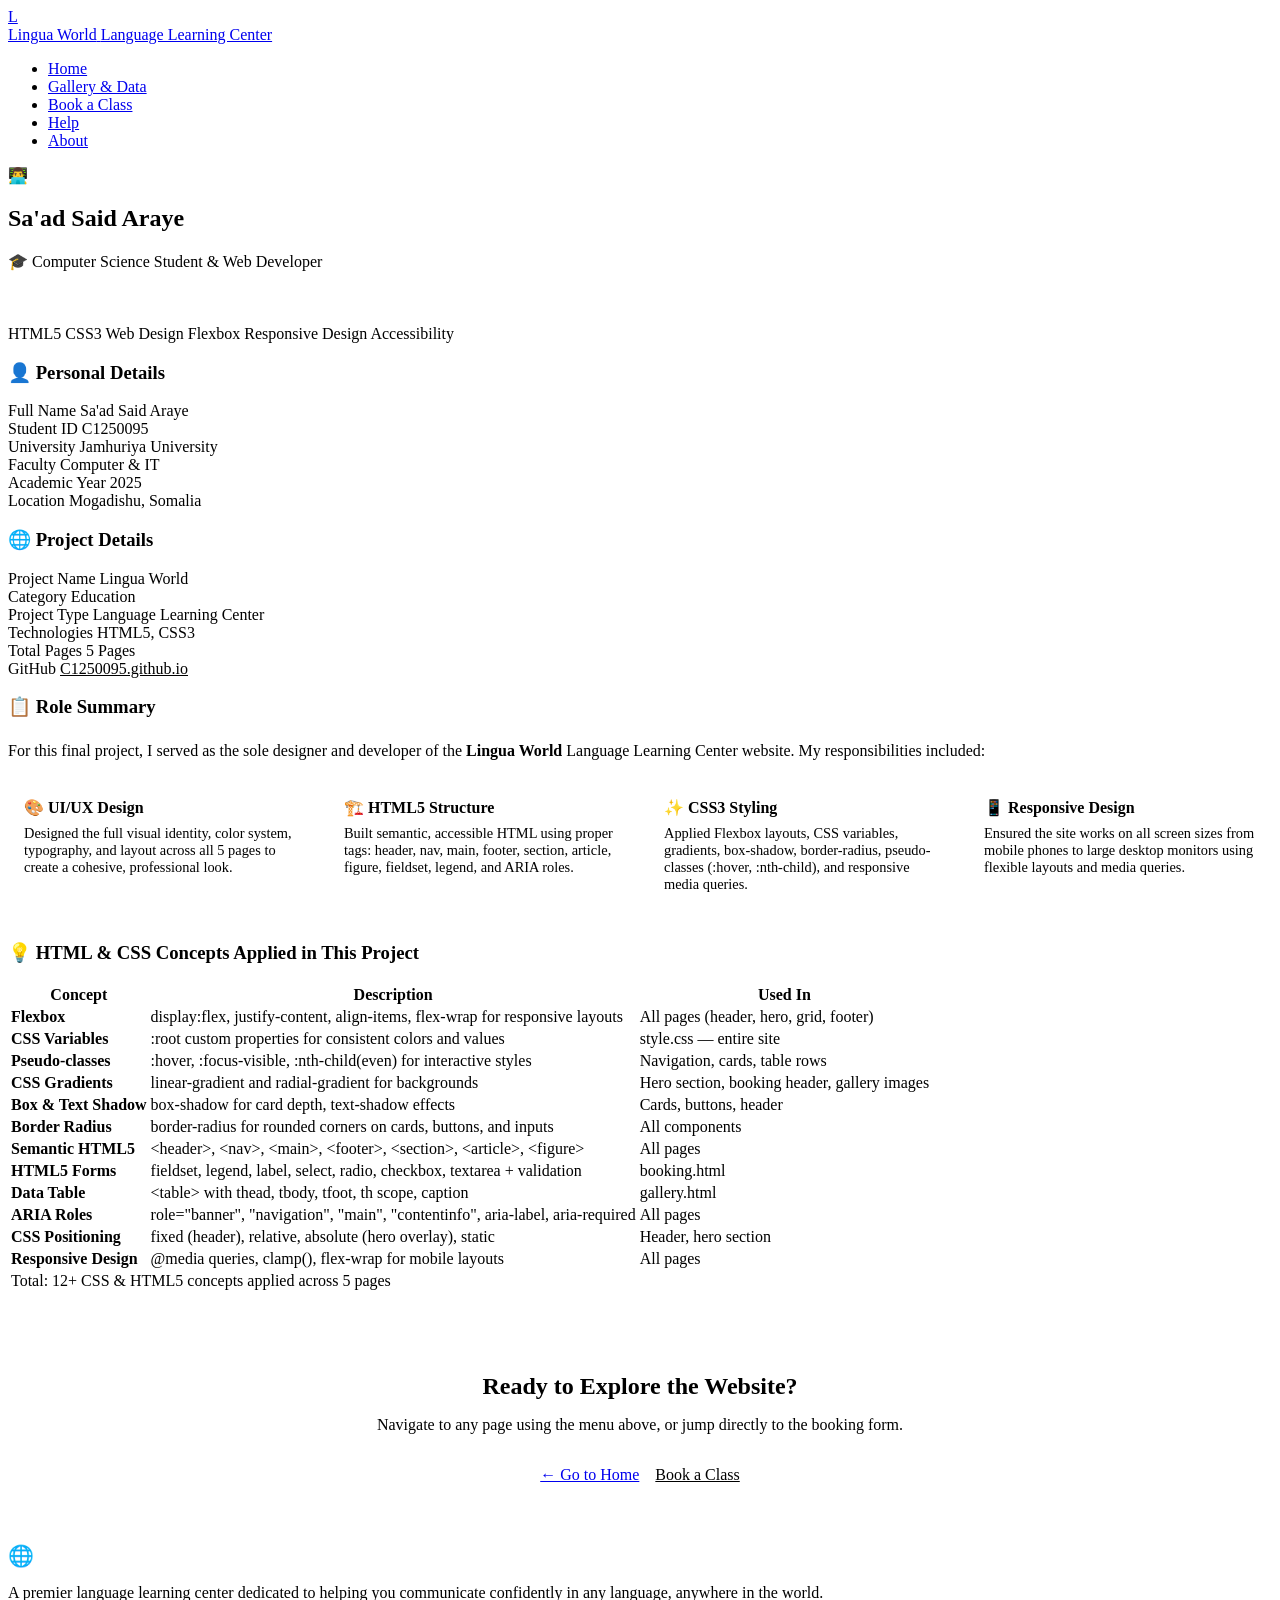
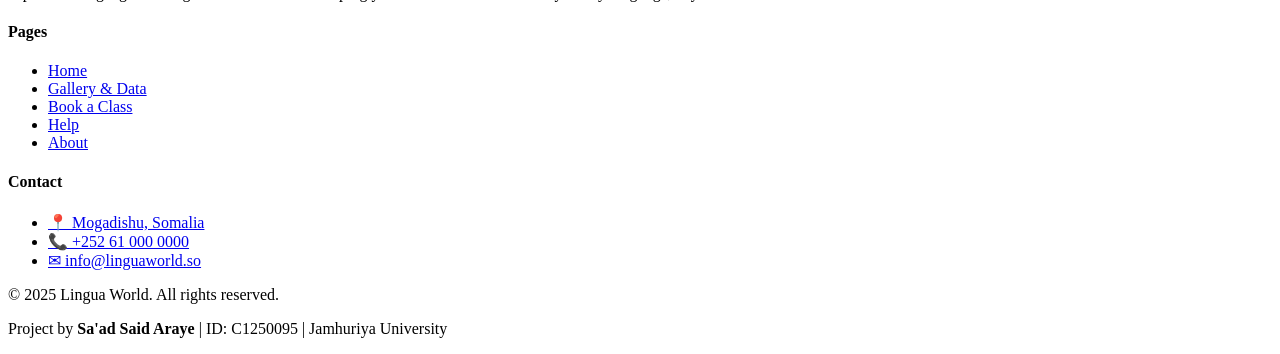
==== about.html @ 91063c8e "Add files via upload" ====
<!DOCTYPE html>
<html lang="en">
<head>
  <!-- =============================================
       LINGUA WORLD - Language Learning Center
       Student: Sa'ad Said Araye | ID: C1250095
       Page: About (about.html)
       ============================================= -->
  <meta charset="UTF-8" />
  <meta name="viewport" content="width=device-width, initial-scale=1.0" />
  <meta name="description" content="About the developer of Lingua World - Sa'ad Said Araye, Computer Science student at Jamhuriya University." />
  <title>About | Lingua World</title>
  <link rel="icon" href="data:image/svg+xml,<svg xmlns='http://www.w3.org/2000/svg' viewBox='0 0 100 100'><text y='.9em' font-size='90'>🌐</text></svg>" />
  <link rel="stylesheet" href="css/style.css" />
</head>
<body>

  <!-- ======= HEADER ======= -->
  <header role="banner">
    <div class="header-inner">
      <a href="index.html" class="logo" aria-label="Lingua World Home">
        <div class="logo-icon">L</div>
        <div class="logo-text">
          <span class="logo-name">Lingua World</span>
          <span class="logo-tagline">Language Learning Center</span>
        </div>
      </a>
      <nav role="navigation" aria-label="Main Navigation">
        <ul>
          <li><a href="index.html">Home</a></li>
          <li><a href="gallery.html">Gallery &amp; Data</a></li>
          <li><a href="booking.html">Book a Class</a></li>
          <li><a href="help.html">Help</a></li>
          <li><a href="about.html" class="active" aria-current="page">About</a></li>
        </ul>
      </nav>
    </div>
  </header>

  <!-- ======= MAIN CONTENT ======= -->
  <main role="main" class="page-wrapper">

    <!-- ABOUT HERO WITH PROFILE -->
    <section class="about-hero-section" aria-label="Student profile">
      <div class="about-profile">

        <!-- Avatar -->
        <div class="profile-avatar" aria-hidden="true">👨‍💻</div>

        <!-- Profile Info -->
        <div class="profile-info">
          <h1>Sa'ad Said Araye</h1>
          <p class="role">🎓 Computer Science Student &amp; Web Developer</p>
          <p style="color:rgba(255,255,255,0.75); margin-bottom:20px; font-size:1rem;">
            A passionate student at Jamhuriya University of Science &amp; Technology,
            Faculty of Computer &amp; IT, dedicated to building clean, accessible, and
            beautifully designed websites.
          </p>
          <div class="profile-tags">
            <span class="tag">HTML5</span>
            <span class="tag">CSS3</span>
            <span class="tag">Web Design</span>
            <span class="tag">Flexbox</span>
            <span class="tag">Responsive Design</span>
            <span class="tag">Accessibility</span>
          </div>
        </div>

      </div>
    </section>

    <!-- ABOUT DETAILS -->
    <div class="about-details">

      <!-- Personal Details Card -->
      <section aria-labelledby="personal-details-heading">
        <div class="about-card">
          <h3 id="personal-details-heading">👤 Personal Details</h3>
          <div class="info-row">
            <span class="info-label">Full Name</span>
            <span class="info-value">Sa'ad Said Araye</span>
          </div>
          <div class="info-row">
            <span class="info-label">Student ID</span>
            <span class="info-value">C1250095</span>
          </div>
          <div class="info-row">
            <span class="info-label">University</span>
            <span class="info-value">Jamhuriya University</span>
          </div>
          <div class="info-row">
            <span class="info-label">Faculty</span>
            <span class="info-value">Computer &amp; IT</span>
          </div>
          <div class="info-row">
            <span class="info-label">Academic Year</span>
            <span class="info-value">2025</span>
          </div>
          <div class="info-row">
            <span class="info-label">Location</span>
            <span class="info-value">Mogadishu, Somalia</span>
          </div>
        </div>
      </section>

      <!-- Project Details Card -->
      <section aria-labelledby="project-details-heading">
        <div class="about-card">
          <h3 id="project-details-heading">🌐 Project Details</h3>
          <div class="info-row">
            <span class="info-label">Project Name</span>
            <span class="info-value">Lingua World</span>
          </div>
          <div class="info-row">
            <span class="info-label">Category</span>
            <span class="info-value">Education</span>
          </div>
          <div class="info-row">
            <span class="info-label">Project Type</span>
            <span class="info-value">Language Learning Center</span>
          </div>
          <div class="info-row">
            <span class="info-label">Technologies</span>
            <span class="info-value">HTML5, CSS3</span>
          </div>
          <div class="info-row">
            <span class="info-label">Total Pages</span>
            <span class="info-value">5 Pages</span>
          </div>
          <div class="info-row">
            <span class="info-label">GitHub</span>
            <span class="info-value">
              <a href="https://C1250095.github.io" target="_blank" rel="noopener noreferrer" style="color:var(--accent2)">
                C1250095.github.io
              </a>
            </span>
          </div>
        </div>
      </section>

      <!-- Role Summary Card -->
      <section aria-labelledby="role-summary-heading" style="flex-basis:100%">
        <div class="about-card">
          <h3 id="role-summary-heading">📋 Role Summary</h3>
          <p style="color:var(--gray); line-height:1.8; margin-bottom:16px;">
            For this final project, I served as the sole designer and developer of the
            <strong>Lingua World</strong> Language Learning Center website. My responsibilities included:
          </p>
          <div style="display:flex; flex-wrap:wrap; gap:16px; margin-top:8px;">
            <div style="flex:1; min-width:220px; background:var(--light); border-radius:var(--radius-sm); padding:16px; border-left:4px solid var(--accent);">
              <strong style="color:var(--primary);">🎨 UI/UX Design</strong>
              <p style="color:var(--gray); font-size:0.9rem; margin-top:8px;">
                Designed the full visual identity, color system, typography, and layout across all 5 pages to create a cohesive, professional look.
              </p>
            </div>
            <div style="flex:1; min-width:220px; background:var(--light); border-radius:var(--radius-sm); padding:16px; border-left:4px solid var(--accent2);">
              <strong style="color:var(--primary);">🏗️ HTML5 Structure</strong>
              <p style="color:var(--gray); font-size:0.9rem; margin-top:8px;">
                Built semantic, accessible HTML using proper tags: header, nav, main, footer, section, article, figure, fieldset, legend, and ARIA roles.
              </p>
            </div>
            <div style="flex:1; min-width:220px; background:var(--light); border-radius:var(--radius-sm); padding:16px; border-left:4px solid var(--success);">
              <strong style="color:var(--primary);">✨ CSS3 Styling</strong>
              <p style="color:var(--gray); font-size:0.9rem; margin-top:8px;">
                Applied Flexbox layouts, CSS variables, gradients, box-shadow, border-radius, pseudo-classes (:hover, :nth-child), and responsive media queries.
              </p>
            </div>
            <div style="flex:1; min-width:220px; background:var(--light); border-radius:var(--radius-sm); padding:16px; border-left:4px solid var(--primary);">
              <strong style="color:var(--primary);">📱 Responsive Design</strong>
              <p style="color:var(--gray); font-size:0.9rem; margin-top:8px;">
                Ensured the site works on all screen sizes from mobile phones to large desktop monitors using flexible layouts and media queries.
              </p>
            </div>
          </div>
        </div>
      </section>

      <!-- Skills Used -->
      <section aria-labelledby="skills-heading" style="flex-basis:100%">
        <div class="about-card">
          <h3 id="skills-heading">💡 HTML &amp; CSS Concepts Applied in This Project</h3>

          <!-- Skills Table -->
          <div class="table-wrap" style="margin-top:16px;">
            <table>
              <thead>
                <tr>
                  <th scope="col">Concept</th>
                  <th scope="col">Description</th>
                  <th scope="col">Used In</th>
                </tr>
              </thead>
              <tbody>
                <tr>
                  <td><strong>Flexbox</strong></td>
                  <td>display:flex, justify-content, align-items, flex-wrap for responsive layouts</td>
                  <td>All pages (header, hero, grid, footer)</td>
                </tr>
                <tr>
                  <td><strong>CSS Variables</strong></td>
                  <td>:root custom properties for consistent colors and values</td>
                  <td>style.css — entire site</td>
                </tr>
                <tr>
                  <td><strong>Pseudo-classes</strong></td>
                  <td>:hover, :focus-visible, :nth-child(even) for interactive styles</td>
                  <td>Navigation, cards, table rows</td>
                </tr>
                <tr>
                  <td><strong>CSS Gradients</strong></td>
                  <td>linear-gradient and radial-gradient for backgrounds</td>
                  <td>Hero section, booking header, gallery images</td>
                </tr>
                <tr>
                  <td><strong>Box &amp; Text Shadow</strong></td>
                  <td>box-shadow for card depth, text-shadow effects</td>
                  <td>Cards, buttons, header</td>
                </tr>
                <tr>
                  <td><strong>Border Radius</strong></td>
                  <td>border-radius for rounded corners on cards, buttons, and inputs</td>
                  <td>All components</td>
                </tr>
                <tr>
                  <td><strong>Semantic HTML5</strong></td>
                  <td>&lt;header&gt;, &lt;nav&gt;, &lt;main&gt;, &lt;footer&gt;, &lt;section&gt;, &lt;article&gt;, &lt;figure&gt;</td>
                  <td>All pages</td>
                </tr>
                <tr>
                  <td><strong>HTML5 Forms</strong></td>
                  <td>fieldset, legend, label, select, radio, checkbox, textarea + validation</td>
                  <td>booking.html</td>
                </tr>
                <tr>
                  <td><strong>Data Table</strong></td>
                  <td>&lt;table&gt; with thead, tbody, tfoot, th scope, caption</td>
                  <td>gallery.html</td>
                </tr>
                <tr>
                  <td><strong>ARIA Roles</strong></td>
                  <td>role="banner", "navigation", "main", "contentinfo", aria-label, aria-required</td>
                  <td>All pages</td>
                </tr>
                <tr>
                  <td><strong>CSS Positioning</strong></td>
                  <td>fixed (header), relative, absolute (hero overlay), static</td>
                  <td>Header, hero section</td>
                </tr>
                <tr>
                  <td><strong>Responsive Design</strong></td>
                  <td>@media queries, clamp(), flex-wrap for mobile layouts</td>
                  <td>All pages</td>
                </tr>
              </tbody>
              <tfoot>
                <tr>
                  <td colspan="3">Total: 12+ CSS &amp; HTML5 concepts applied across 5 pages</td>
                </tr>
              </tfoot>
            </table>
          </div>

        </div>
      </section>

    </div>

    <!-- CTA -->
    <section class="section section-alt" style="text-align:center; padding:60px 24px;">
      <div class="section-inner">
        <h2 style="font-family:var(--font-display); color:var(--primary); margin-bottom:16px;">
          Ready to Explore the Website?
        </h2>
        <p style="color:var(--gray); margin-bottom:32px;">
          Navigate to any page using the menu above, or jump directly to the booking form.
        </p>
        <div style="display:flex; gap:16px; justify-content:center; flex-wrap:wrap;">
          <a href="index.html" class="btn btn-primary">← Go to Home</a>
          <a href="booking.html" class="btn btn-outline" style="color:var(--primary); border-color:var(--primary);">Book a Class</a>
        </div>
      </div>
    </section>

  </main>

  <!-- ======= FOOTER ======= -->
  <footer role="contentinfo">
    <div class="footer-inner">
      <div class="footer-brand">
        <div class="logo-name" style="color:#fff; font-size:1.3rem; margin-bottom:12px;">🌐 Lingua World</div>
        <p>A premier language learning center dedicated to helping you communicate confidently in any language, anywhere in the world.</p>
      </div>
      <div class="footer-col">
        <h4>Pages</h4>
        <ul>
          <li><a href="index.html">Home</a></li>
          <li><a href="gallery.html">Gallery &amp; Data</a></li>
          <li><a href="booking.html">Book a Class</a></li>
          <li><a href="help.html">Help</a></li>
          <li><a href="about.html">About</a></li>
        </ul>
      </div>
      <div class="footer-col">
        <h4>Contact</h4>
        <ul>
          <li><a href="#">📍 Mogadishu, Somalia</a></li>
          <li><a href="#">📞 +252 61 000 0000</a></li>
          <li><a href="#">✉ info@linguaworld.so</a></li>
        </ul>
      </div>
    </div>
    <div class="footer-bottom">
      <p>&copy; 2025 Lingua World. All rights reserved.</p>
      <p>Project by <strong style="color:var(--accent)">Sa'ad Said Araye</strong> | ID: C1250095 | Jamhuriya University</p>
    </div>
  </footer>

</body>
</html>
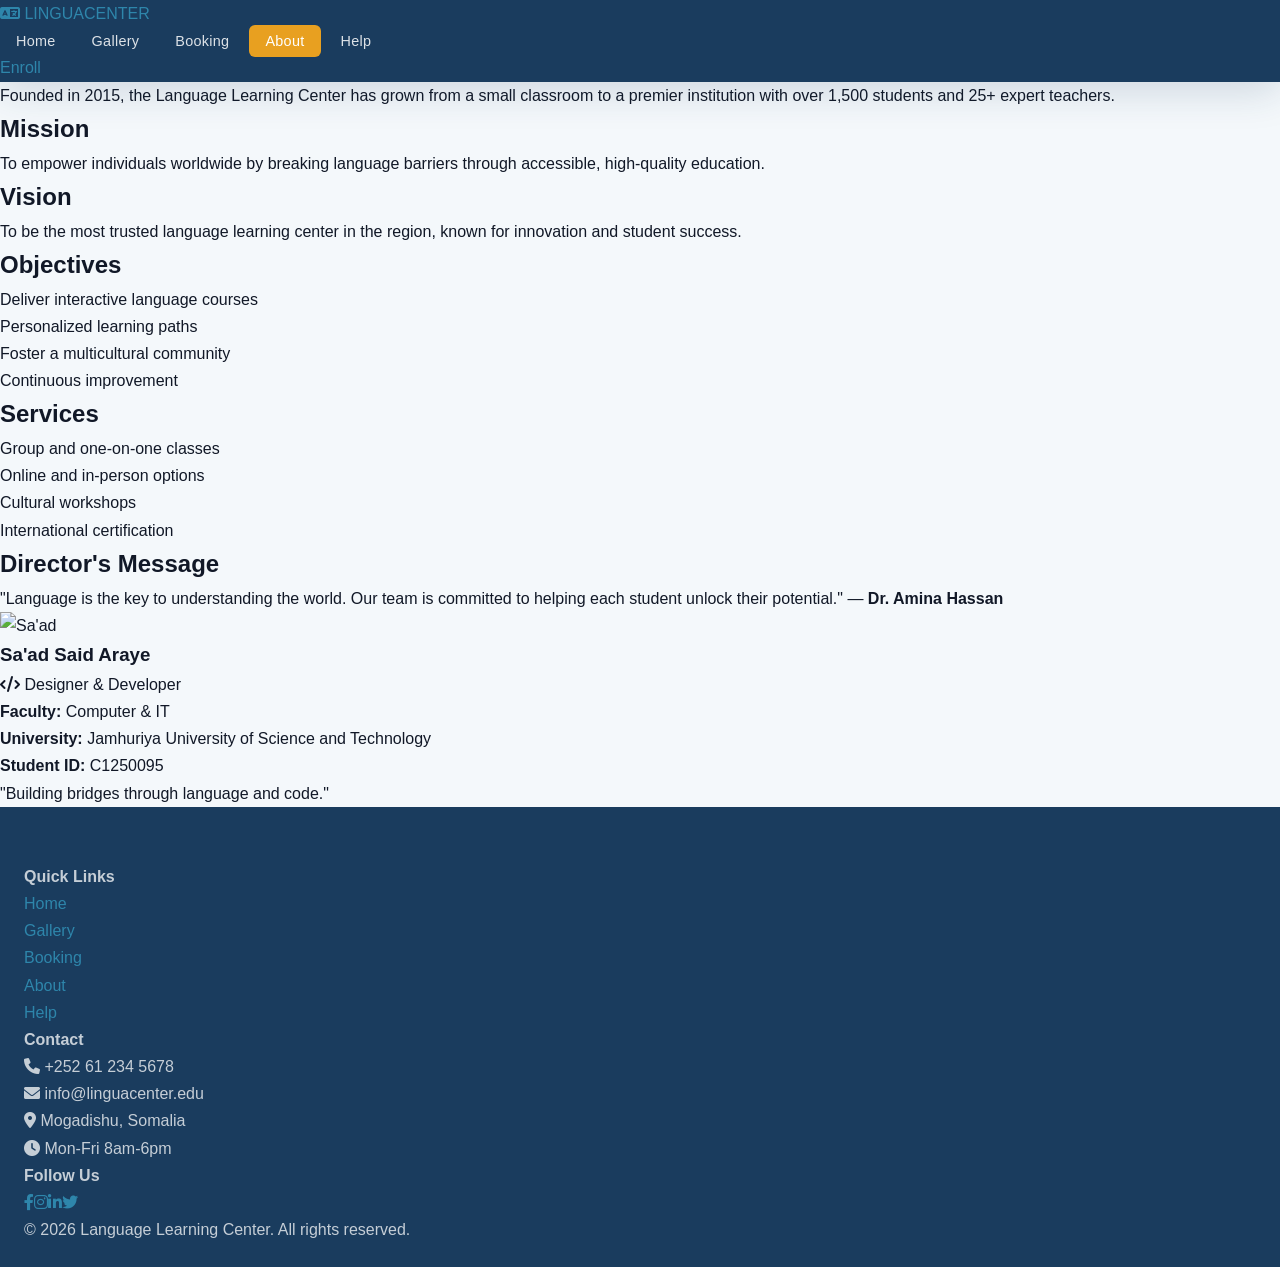
==== commit 2efeb44f: "Refactor about.html with updated content and structure Removed outdated comments and restructured th" ====
--- a/about.html
+++ b/about.html
@@ -1,319 +1,70 @@
 <!DOCTYPE html>
 <html lang="en">
 <head>
-  <!-- =============================================
-       LINGUA WORLD - Language Learning Center
-       Student: Sa'ad Said Araye | ID: C1250095
-       Page: About (about.html)
-       ============================================= -->
-  <meta charset="UTF-8" />
-  <meta name="viewport" content="width=device-width, initial-scale=1.0" />
-  <meta name="description" content="About the developer of Lingua World - Sa'ad Said Araye, Computer Science student at Jamhuriya University." />
-  <title>About | Lingua World</title>
-  <link rel="icon" href="data:image/svg+xml,<svg xmlns='http://www.w3.org/2000/svg' viewBox='0 0 100 100'><text y='.9em' font-size='90'>🌐</text></svg>" />
-  <link rel="stylesheet" href="css/style.css" />
+    <meta charset="UTF-8">
+    <meta name="viewport" content="width=device-width, initial-scale=1.0">
+    <title>About - Language Learning Center</title>
+    <link rel="stylesheet" href="https://cdnjs.cloudflare.com/ajax/libs/font-awesome/6.0.0-beta3/css/all.min.css">
+    <link rel="stylesheet" href="css/style.css">
+    <link rel="icon" href="favicon.ico">
 </head>
 <body>
 
-  <!-- ======= HEADER ======= -->
-  <header role="banner">
-    <div class="header-inner">
-      <a href="index.html" class="logo" aria-label="Lingua World Home">
-        <div class="logo-icon">L</div>
-        <div class="logo-text">
-          <span class="logo-name">Lingua World</span>
-          <span class="logo-tagline">Language Learning Center</span>
+<header class="header">
+    <div class="container nav-container">
+        <div class="logo"><a href="index.html"><i class="fas fa-language"></i> LINGUA<span>CENTER</span></a></div>
+        <nav>
+            <ul>
+                <li><a href="index.html">Home</a></li>
+                <li><a href="gallery.html">Gallery</a></li>
+                <li><a href="booking.html">Booking</a></li>
+                <li><a href="about.html" class="active">About</a></li>
+                <li><a href="help.html">Help</a></li>
+            </ul>
+        </nav>
+        <a href="booking.html" class="btn-enroll">Enroll</a>
+    </div>
+</header>
+
+<section class="about-page">
+    <div class="container">
+        <h2 class="title">About <span>Us</span></h2>
+        <div class="about-grid">
+            <div class="content">
+                <h2>Our History</h2>
+                <p>Founded in 2015, the Language Learning Center has grown from a small classroom to a premier institution with over 1,500 students and 25+ expert teachers.</p>
+                <h2>Mission</h2>
+                <p>To empower individuals worldwide by breaking language barriers through accessible, high-quality education.</p>
+                <h2>Vision</h2>
+                <p>To be the most trusted language learning center in the region, known for innovation and student success.</p>
+                <h2>Objectives</h2>
+                <ul><li>Deliver interactive language courses</li><li>Personalized learning paths</li><li>Foster a multicultural community</li><li>Continuous improvement</li></ul>
+                <h2>Services</h2>
+                <ul><li>Group and one-on-one classes</li><li>Online and in-person options</li><li>Cultural workshops</li><li>International certification</li></ul>
+                <h2>Director's Message</h2>
+                <p>"Language is the key to understanding the world. Our team is committed to helping each student unlock their potential." — <strong>Dr. Amina Hassan</strong></p>
+            </div>
+            <aside class="profile">
+                <div class="avatar"><img src="https://images.unsplash.com/photo-1507003211169-0a1dd7228f2d?w=150&h=150&fit=crop&crop=face" alt="Sa'ad"></div>
+                <h3>Sa'ad Said Araye</h3>
+                <p class="role"><i class="fas fa-code"></i> Designer &amp; Developer</p>
+                <p><strong>Faculty:</strong> Computer &amp; IT</p>
+                <p><strong>University:</strong> Jamhuriya University of Science and Technology</p>
+                <p><strong>Student ID:</strong> C1250095</p>
+                <p class="quote">"Building bridges through language and code."</p>
+            </aside>
         </div>
-      </a>
-      <nav role="navigation" aria-label="Main Navigation">
-        <ul>
-          <li><a href="index.html">Home</a></li>
-          <li><a href="gallery.html">Gallery &amp; Data</a></li>
-          <li><a href="booking.html">Book a Class</a></li>
-          <li><a href="help.html">Help</a></li>
-          <li><a href="about.html" class="active" aria-current="page">About</a></li>
-        </ul>
-      </nav>
     </div>
-  </header>
+</section>
 
-  <!-- ======= MAIN CONTENT ======= -->
-  <main role="main" class="page-wrapper">
-
-    <!-- ABOUT HERO WITH PROFILE -->
-    <section class="about-hero-section" aria-label="Student profile">
-      <div class="about-profile">
-
-        <!-- Avatar -->
-        <div class="profile-avatar" aria-hidden="true">👨‍💻</div>
-
-        <!-- Profile Info -->
-        <div class="profile-info">
-          <h1>Sa'ad Said Araye</h1>
-          <p class="role">🎓 Computer Science Student &amp; Web Developer</p>
-          <p style="color:rgba(255,255,255,0.75); margin-bottom:20px; font-size:1rem;">
-            A passionate student at Jamhuriya University of Science &amp; Technology,
-            Faculty of Computer &amp; IT, dedicated to building clean, accessible, and
-            beautifully designed websites.
-          </p>
-          <div class="profile-tags">
-            <span class="tag">HTML5</span>
-            <span class="tag">CSS3</span>
-            <span class="tag">Web Design</span>
-            <span class="tag">Flexbox</span>
-            <span class="tag">Responsive Design</span>
-            <span class="tag">Accessibility</span>
-          </div>
-        </div>
-
-      </div>
-    </section>
-
-    <!-- ABOUT DETAILS -->
-    <div class="about-details">
-
-      <!-- Personal Details Card -->
-      <section aria-labelledby="personal-details-heading">
-        <div class="about-card">
-          <h3 id="personal-details-heading">👤 Personal Details</h3>
-          <div class="info-row">
-            <span class="info-label">Full Name</span>
-            <span class="info-value">Sa'ad Said Araye</span>
-          </div>
-          <div class="info-row">
-            <span class="info-label">Student ID</span>
-            <span class="info-value">C1250095</span>
-          </div>
-          <div class="info-row">
-            <span class="info-label">University</span>
-            <span class="info-value">Jamhuriya University</span>
-          </div>
-          <div class="info-row">
-            <span class="info-label">Faculty</span>
-            <span class="info-value">Computer &amp; IT</span>
-          </div>
-          <div class="info-row">
-            <span class="info-label">Academic Year</span>
-            <span class="info-value">2025</span>
-          </div>
-          <div class="info-row">
-            <span class="info-label">Location</span>
-            <span class="info-value">Mogadishu, Somalia</span>
-          </div>
-        </div>
-      </section>
-
-      <!-- Project Details Card -->
-      <section aria-labelledby="project-details-heading">
-        <div class="about-card">
-          <h3 id="project-details-heading">🌐 Project Details</h3>
-          <div class="info-row">
-            <span class="info-label">Project Name</span>
-            <span class="info-value">Lingua World</span>
-          </div>
-          <div class="info-row">
-            <span class="info-label">Category</span>
-            <span class="info-value">Education</span>
-          </div>
-          <div class="info-row">
-            <span class="info-label">Project Type</span>
-            <span class="info-value">Language Learning Center</span>
-          </div>
-          <div class="info-row">
-            <span class="info-label">Technologies</span>
-            <span class="info-value">HTML5, CSS3</span>
-          </div>
-          <div class="info-row">
-            <span class="info-label">Total Pages</span>
-            <span class="info-value">5 Pages</span>
-          </div>
-          <div class="info-row">
-            <span class="info-label">GitHub</span>
-            <span class="info-value">
-              <a href="https://C1250095.github.io" target="_blank" rel="noopener noreferrer" style="color:var(--accent2)">
-                C1250095.github.io
-              </a>
-            </span>
-          </div>
-        </div>
-      </section>
-
-      <!-- Role Summary Card -->
-      <section aria-labelledby="role-summary-heading" style="flex-basis:100%">
-        <div class="about-card">
-          <h3 id="role-summary-heading">📋 Role Summary</h3>
-          <p style="color:var(--gray); line-height:1.8; margin-bottom:16px;">
-            For this final project, I served as the sole designer and developer of the
-            <strong>Lingua World</strong> Language Learning Center website. My responsibilities included:
-          </p>
-          <div style="display:flex; flex-wrap:wrap; gap:16px; margin-top:8px;">
-            <div style="flex:1; min-width:220px; background:var(--light); border-radius:var(--radius-sm); padding:16px; border-left:4px solid var(--accent);">
-              <strong style="color:var(--primary);">🎨 UI/UX Design</strong>
-              <p style="color:var(--gray); font-size:0.9rem; margin-top:8px;">
-                Designed the full visual identity, color system, typography, and layout across all 5 pages to create a cohesive, professional look.
-              </p>
-            </div>
-            <div style="flex:1; min-width:220px; background:var(--light); border-radius:var(--radius-sm); padding:16px; border-left:4px solid var(--accent2);">
-              <strong style="color:var(--primary);">🏗️ HTML5 Structure</strong>
-              <p style="color:var(--gray); font-size:0.9rem; margin-top:8px;">
-                Built semantic, accessible HTML using proper tags: header, nav, main, footer, section, article, figure, fieldset, legend, and ARIA roles.
-              </p>
-            </div>
-            <div style="flex:1; min-width:220px; background:var(--light); border-radius:var(--radius-sm); padding:16px; border-left:4px solid var(--success);">
-              <strong style="color:var(--primary);">✨ CSS3 Styling</strong>
-              <p style="color:var(--gray); font-size:0.9rem; margin-top:8px;">
-                Applied Flexbox layouts, CSS variables, gradients, box-shadow, border-radius, pseudo-classes (:hover, :nth-child), and responsive media queries.
-              </p>
-            </div>
-            <div style="flex:1; min-width:220px; background:var(--light); border-radius:var(--radius-sm); padding:16px; border-left:4px solid var(--primary);">
-              <strong style="color:var(--primary);">📱 Responsive Design</strong>
-              <p style="color:var(--gray); font-size:0.9rem; margin-top:8px;">
-                Ensured the site works on all screen sizes from mobile phones to large desktop monitors using flexible layouts and media queries.
-              </p>
-            </div>
-          </div>
-        </div>
-      </section>
-
-      <!-- Skills Used -->
-      <section aria-labelledby="skills-heading" style="flex-basis:100%">
-        <div class="about-card">
-          <h3 id="skills-heading">💡 HTML &amp; CSS Concepts Applied in This Project</h3>
-
-          <!-- Skills Table -->
-          <div class="table-wrap" style="margin-top:16px;">
-            <table>
-              <thead>
-                <tr>
-                  <th scope="col">Concept</th>
-                  <th scope="col">Description</th>
-                  <th scope="col">Used In</th>
-                </tr>
-              </thead>
-              <tbody>
-                <tr>
-                  <td><strong>Flexbox</strong></td>
-                  <td>display:flex, justify-content, align-items, flex-wrap for responsive layouts</td>
-                  <td>All pages (header, hero, grid, footer)</td>
-                </tr>
-                <tr>
-                  <td><strong>CSS Variables</strong></td>
-                  <td>:root custom properties for consistent colors and values</td>
-                  <td>style.css — entire site</td>
-                </tr>
-                <tr>
-                  <td><strong>Pseudo-classes</strong></td>
-                  <td>:hover, :focus-visible, :nth-child(even) for interactive styles</td>
-                  <td>Navigation, cards, table rows</td>
-                </tr>
-                <tr>
-                  <td><strong>CSS Gradients</strong></td>
-                  <td>linear-gradient and radial-gradient for backgrounds</td>
-                  <td>Hero section, booking header, gallery images</td>
-                </tr>
-                <tr>
-                  <td><strong>Box &amp; Text Shadow</strong></td>
-                  <td>box-shadow for card depth, text-shadow effects</td>
-                  <td>Cards, buttons, header</td>
-                </tr>
-                <tr>
-                  <td><strong>Border Radius</strong></td>
-                  <td>border-radius for rounded corners on cards, buttons, and inputs</td>
-                  <td>All components</td>
-                </tr>
-                <tr>
-                  <td><strong>Semantic HTML5</strong></td>
-                  <td>&lt;header&gt;, &lt;nav&gt;, &lt;main&gt;, &lt;footer&gt;, &lt;section&gt;, &lt;article&gt;, &lt;figure&gt;</td>
-                  <td>All pages</td>
-                </tr>
-                <tr>
-                  <td><strong>HTML5 Forms</strong></td>
-                  <td>fieldset, legend, label, select, radio, checkbox, textarea + validation</td>
-                  <td>booking.html</td>
-                </tr>
-                <tr>
-                  <td><strong>Data Table</strong></td>
-                  <td>&lt;table&gt; with thead, tbody, tfoot, th scope, caption</td>
-                  <td>gallery.html</td>
-                </tr>
-                <tr>
-                  <td><strong>ARIA Roles</strong></td>
-                  <td>role="banner", "navigation", "main", "contentinfo", aria-label, aria-required</td>
-                  <td>All pages</td>
-                </tr>
-                <tr>
-                  <td><strong>CSS Positioning</strong></td>
-                  <td>fixed (header), relative, absolute (hero overlay), static</td>
-                  <td>Header, hero section</td>
-                </tr>
-                <tr>
-                  <td><strong>Responsive Design</strong></td>
-                  <td>@media queries, clamp(), flex-wrap for mobile layouts</td>
-                  <td>All pages</td>
-                </tr>
-              </tbody>
-              <tfoot>
-                <tr>
-                  <td colspan="3">Total: 12+ CSS &amp; HTML5 concepts applied across 5 pages</td>
-                </tr>
-              </tfoot>
-            </table>
-          </div>
-
-        </div>
-      </section>
-
+<footer class="footer">
+    <div class="container footer-grid">
+        <div><h4>Quick Links</h4><ul><li><a href="index.html">Home</a></li><li><a href="gallery.html">Gallery</a></li><li><a href="booking.html">Booking</a></li><li><a href="about.html">About</a></li><li><a href="help.html">Help</a></li></ul></div>
+        <div><h4>Contact</h4><p><i class="fas fa-phone"></i> +252 61 234 5678</p><p><i class="fas fa-envelope"></i> info@linguacenter.edu</p><p><i class="fas fa-map-marker-alt"></i> Mogadishu, Somalia</p><p><i class="fas fa-clock"></i> Mon-Fri 8am-6pm</p></div>
+        <div><h4>Follow Us</h4><div class="social"><a href="#"><i class="fab fa-facebook-f"></i></a><a href="#"><i class="fab fa-instagram"></i></a><a href="#"><i class="fab fa-linkedin-in"></i></a><a href="#"><i class="fab fa-twitter"></i></a></div></div>
     </div>
-
-    <!-- CTA -->
-    <section class="section section-alt" style="text-align:center; padding:60px 24px;">
-      <div class="section-inner">
-        <h2 style="font-family:var(--font-display); color:var(--primary); margin-bottom:16px;">
-          Ready to Explore the Website?
-        </h2>
-        <p style="color:var(--gray); margin-bottom:32px;">
-          Navigate to any page using the menu above, or jump directly to the booking form.
-        </p>
-        <div style="display:flex; gap:16px; justify-content:center; flex-wrap:wrap;">
-          <a href="index.html" class="btn btn-primary">← Go to Home</a>
-          <a href="booking.html" class="btn btn-outline" style="color:var(--primary); border-color:var(--primary);">Book a Class</a>
-        </div>
-      </div>
-    </section>
-
-  </main>
-
-  <!-- ======= FOOTER ======= -->
-  <footer role="contentinfo">
-    <div class="footer-inner">
-      <div class="footer-brand">
-        <div class="logo-name" style="color:#fff; font-size:1.3rem; margin-bottom:12px;">🌐 Lingua World</div>
-        <p>A premier language learning center dedicated to helping you communicate confidently in any language, anywhere in the world.</p>
-      </div>
-      <div class="footer-col">
-        <h4>Pages</h4>
-        <ul>
-          <li><a href="index.html">Home</a></li>
-          <li><a href="gallery.html">Gallery &amp; Data</a></li>
-          <li><a href="booking.html">Book a Class</a></li>
-          <li><a href="help.html">Help</a></li>
-          <li><a href="about.html">About</a></li>
-        </ul>
-      </div>
-      <div class="footer-col">
-        <h4>Contact</h4>
-        <ul>
-          <li><a href="#">📍 Mogadishu, Somalia</a></li>
-          <li><a href="#">📞 +252 61 000 0000</a></li>
-          <li><a href="#">✉ info@linguaworld.so</a></li>
-        </ul>
-      </div>
-    </div>
-    <div class="footer-bottom">
-      <p>&copy; 2025 Lingua World. All rights reserved.</p>
-      <p>Project by <strong style="color:var(--accent)">Sa'ad Said Araye</strong> | ID: C1250095 | Jamhuriya University</p>
-    </div>
-  </footer>
+    <div class="bottom"><p>&copy; 2026 Language Learning Center. All rights reserved.</p></div>
+</footer>
 
 </body>
 </html>
--- a/css/style.css
+++ b/css/style.css
@@ -0,0 +1,1166 @@
+/* ============================================
+   LINGUA WORLD - Language Learning Center
+   Student: Sa'ad Said Araye | ID: C1250095
+   CSS Stylesheet - Main Styles
+   ============================================ */
+
+/* --- CSS Variables (Color Palette) --- */
+:root {
+  --primary:    #1a3c5e;   /* Deep Navy */
+  --accent:     #e8a020;   /* Golden Amber */
+  --accent2:    #2e86ab;   /* Sky Blue */
+  --light:      #f4f8fb;   /* Off White */
+  --white:      #ffffff;
+  --dark:       #111827;
+  --gray:       #6b7280;
+  --gray-light: #e5e7eb;
+  --success:    #10b981;
+  --font-display: 'Georgia', serif;
+  --font-body:    'Segoe UI', Tahoma, Geneva, Verdana, sans-serif;
+  --shadow:     0 4px 20px rgba(26,60,94,0.12);
+  --shadow-lg:  0 8px 40px rgba(26,60,94,0.18);
+  --radius:     12px;
+  --radius-sm:  6px;
+}
+
+/* --- Reset & Base --- */
+*, *::before, *::after {
+  box-sizing: border-box;
+  margin: 0;
+  padding: 0;
+}
+
+html {
+  scroll-behavior: smooth;
+}
+
+body {
+  font-family: var(--font-body);
+  background-color: var(--light);
+  color: var(--dark);
+  font-size: 16px;
+  line-height: 1.7;
+}
+
+img {
+  max-width: 100%;
+  display: block;
+}
+
+a {
+  color: var(--accent2);
+  text-decoration: none;
+  transition: color 0.3s ease;
+}
+
+a:hover {
+  color: var(--accent);
+}
+
+ul {
+  list-style: none;
+}
+
+/* ============================================
+   HEADER & NAVIGATION
+   ============================================ */
+header {
+  background: var(--primary);
+  position: fixed;
+  top: 0;
+  left: 0;
+  width: 100%;
+  z-index: 1000;
+  box-shadow: var(--shadow-lg);
+}
+
+.header-inner {
+  display: flex;
+  justify-content: space-between;
+  align-items: center;
+  max-width: 1200px;
+  margin: 0 auto;
+  padding: 0 24px;
+  height: 70px;
+}
+
+.logo {
+  display: flex;
+  align-items: center;
+  gap: 12px;
+  text-decoration: none;
+}
+
+.logo-icon {
+  width: 42px;
+  height: 42px;
+  background: var(--accent);
+  border-radius: 50%;
+  display: flex;
+  align-items: center;
+  justify-content: center;
+  font-size: 20px;
+  font-weight: bold;
+  color: var(--white);
+  font-family: var(--font-display);
+}
+
+.logo-text {
+  display: flex;
+  flex-direction: column;
+}
+
+.logo-name {
+  font-family: var(--font-display);
+  font-size: 1.25rem;
+  font-weight: 700;
+  color: var(--white);
+  letter-spacing: 0.5px;
+}
+
+.logo-tagline {
+  font-size: 0.68rem;
+  color: var(--accent);
+  letter-spacing: 1.5px;
+  text-transform: uppercase;
+}
+
+nav ul {
+  display: flex;
+  gap: 4px;
+  align-items: center;
+}
+
+nav ul li a {
+  color: rgba(255,255,255,0.85);
+  text-decoration: none;
+  font-size: 0.9rem;
+  font-weight: 500;
+  padding: 8px 16px;
+  border-radius: var(--radius-sm);
+  transition: all 0.3s ease;
+  letter-spacing: 0.3px;
+}
+
+nav ul li a:hover,
+nav ul li a.active {
+  background: var(--accent);
+  color: var(--white);
+}
+
+/* ============================================
+   PAGE WRAPPER (offset for fixed header)
+   ============================================ */
+.page-wrapper {
+  padding-top: 70px;
+}
+
+/* ============================================
+   HERO SECTION
+   ============================================ */
+.hero {
+  background: linear-gradient(135deg, var(--primary) 0%, #0f2540 50%, #1a3c5e 100%);
+  min-height: 92vh;
+  display: flex;
+  align-items: center;
+  justify-content: center;
+  position: relative;
+  overflow: hidden;
+}
+
+.hero::before {
+  content: '';
+  position: absolute;
+  top: -50%;
+  right: -10%;
+  width: 600px;
+  height: 600px;
+  background: radial-gradient(circle, rgba(232,160,32,0.15) 0%, transparent 70%);
+  border-radius: 50%;
+}
+
+.hero::after {
+  content: '';
+  position: absolute;
+  bottom: -20%;
+  left: -5%;
+  width: 400px;
+  height: 400px;
+  background: radial-gradient(circle, rgba(46,134,171,0.12) 0%, transparent 70%);
+  border-radius: 50%;
+}
+
+.hero-content {
+  max-width: 1200px;
+  margin: 0 auto;
+  padding: 60px 24px;
+  display: flex;
+  align-items: center;
+  justify-content: space-between;
+  gap: 60px;
+  position: relative;
+  z-index: 1;
+  flex-wrap: wrap;
+}
+
+.hero-text {
+  flex: 1;
+  min-width: 300px;
+}
+
+.hero-eyebrow {
+  display: inline-block;
+  font-size: 0.75rem;
+  letter-spacing: 3px;
+  text-transform: uppercase;
+  color: var(--accent);
+  border: 1px solid rgba(232,160,32,0.4);
+  padding: 6px 16px;
+  border-radius: 30px;
+  margin-bottom: 24px;
+}
+
+.hero h1 {
+  font-family: var(--font-display);
+  font-size: clamp(2.2rem, 5vw, 3.8rem);
+  color: var(--white);
+  line-height: 1.15;
+  margin-bottom: 20px;
+}
+
+.hero h1 span {
+  color: var(--accent);
+}
+
+.hero-sub {
+  font-size: 1.1rem;
+  color: rgba(255,255,255,0.75);
+  max-width: 480px;
+  margin-bottom: 40px;
+}
+
+.hero-buttons {
+  display: flex;
+  gap: 16px;
+  flex-wrap: wrap;
+}
+
+.btn {
+  display: inline-block;
+  padding: 14px 32px;
+  border-radius: 50px;
+  font-size: 0.95rem;
+  font-weight: 600;
+  cursor: pointer;
+  transition: all 0.3s ease;
+  border: 2px solid transparent;
+  text-decoration: none;
+}
+
+.btn-primary {
+  background: var(--accent);
+  color: var(--white);
+  border-color: var(--accent);
+  box-shadow: 0 4px 20px rgba(232,160,32,0.35);
+}
+
+.btn-primary:hover {
+  background: #d4911a;
+  color: var(--white);
+  transform: translateY(-2px);
+  box-shadow: 0 8px 30px rgba(232,160,32,0.45);
+}
+
+.btn-outline {
+  background: transparent;
+  color: var(--white);
+  border-color: rgba(255,255,255,0.4);
+}
+
+.btn-outline:hover {
+  background: rgba(255,255,255,0.1);
+  border-color: var(--white);
+  color: var(--white);
+}
+
+/* Language flags display */
+.hero-visual {
+  flex: 1;
+  min-width: 280px;
+  display: flex;
+  justify-content: center;
+}
+
+.languages-grid {
+  display: grid;
+  grid-template-columns: repeat(3, 1fr);
+  gap: 16px;
+  max-width: 360px;
+}
+
+.lang-card {
+  background: rgba(255,255,255,0.08);
+  border: 1px solid rgba(255,255,255,0.12);
+  border-radius: var(--radius);
+  padding: 20px 16px;
+  text-align: center;
+  backdrop-filter: blur(10px);
+  transition: all 0.3s ease;
+}
+
+.lang-card:hover {
+  background: rgba(255,255,255,0.15);
+  transform: translateY(-4px);
+  border-color: var(--accent);
+}
+
+.lang-flag {
+  font-size: 2.2rem;
+  margin-bottom: 8px;
+}
+
+.lang-name {
+  font-size: 0.78rem;
+  color: rgba(255,255,255,0.8);
+  font-weight: 500;
+  letter-spacing: 0.5px;
+}
+
+/* ============================================
+   STATS STRIP
+   ============================================ */
+.stats-strip {
+  background: var(--white);
+  box-shadow: var(--shadow);
+  padding: 32px 24px;
+}
+
+.stats-inner {
+  max-width: 1200px;
+  margin: 0 auto;
+  display: flex;
+  justify-content: space-around;
+  flex-wrap: wrap;
+  gap: 24px;
+}
+
+.stat-item {
+  text-align: center;
+}
+
+.stat-num {
+  font-family: var(--font-display);
+  font-size: 2.2rem;
+  font-weight: 700;
+  color: var(--primary);
+}
+
+.stat-num span {
+  color: var(--accent);
+}
+
+.stat-label {
+  font-size: 0.85rem;
+  color: var(--gray);
+  margin-top: 4px;
+}
+
+/* ============================================
+   SECTIONS - General
+   ============================================ */
+.section {
+  padding: 80px 24px;
+}
+
+.section-inner {
+  max-width: 1200px;
+  margin: 0 auto;
+}
+
+.section-header {
+  text-align: center;
+  margin-bottom: 56px;
+}
+
+.section-eyebrow {
+  display: inline-block;
+  font-size: 0.72rem;
+  letter-spacing: 3px;
+  text-transform: uppercase;
+  color: var(--accent2);
+  margin-bottom: 12px;
+  font-weight: 600;
+}
+
+.section h2 {
+  font-family: var(--font-display);
+  font-size: clamp(1.8rem, 3.5vw, 2.6rem);
+  color: var(--primary);
+  margin-bottom: 16px;
+}
+
+.section-desc {
+  color: var(--gray);
+  font-size: 1.05rem;
+  max-width: 560px;
+  margin: 0 auto;
+}
+
+/* ============================================
+   COURSES GRID
+   ============================================ */
+.courses-grid {
+  display: flex;
+  flex-wrap: wrap;
+  gap: 28px;
+  justify-content: center;
+}
+
+.course-card {
+  background: var(--white);
+  border-radius: var(--radius);
+  padding: 32px;
+  flex: 1;
+  min-width: 260px;
+  max-width: 340px;
+  box-shadow: var(--shadow);
+  border-top: 4px solid transparent;
+  transition: all 0.3s ease;
+  position: relative;
+  overflow: hidden;
+}
+
+.course-card::after {
+  content: '';
+  position: absolute;
+  top: 0; left: 0; right: 0;
+  height: 4px;
+  background: linear-gradient(90deg, var(--accent2), var(--accent));
+  transform: scaleX(0);
+  transition: transform 0.3s ease;
+}
+
+.course-card:hover::after {
+  transform: scaleX(1);
+}
+
+.course-card:hover {
+  transform: translateY(-6px);
+  box-shadow: var(--shadow-lg);
+}
+
+.course-icon {
+  font-size: 2.5rem;
+  margin-bottom: 16px;
+}
+
+.course-card h3 {
+  font-family: var(--font-display);
+  font-size: 1.2rem;
+  color: var(--primary);
+  margin-bottom: 10px;
+}
+
+.course-card p {
+  color: var(--gray);
+  font-size: 0.92rem;
+  margin-bottom: 20px;
+}
+
+.course-meta {
+  display: flex;
+  gap: 16px;
+  font-size: 0.8rem;
+  color: var(--gray);
+}
+
+.course-meta span {
+  display: flex;
+  align-items: center;
+  gap: 4px;
+}
+
+/* ============================================
+   SECTION ALT (Gray BG)
+   ============================================ */
+.section-alt {
+  background: var(--gray-light);
+}
+
+/* ============================================
+   FOOTER
+   ============================================ */
+footer {
+  background: var(--primary);
+  color: rgba(255,255,255,0.75);
+  padding: 56px 24px 24px;
+}
+
+.footer-inner {
+  max-width: 1200px;
+  margin: 0 auto;
+  display: flex;
+  flex-wrap: wrap;
+  gap: 48px;
+  margin-bottom: 48px;
+}
+
+.footer-brand {
+  flex: 2;
+  min-width: 220px;
+}
+
+.footer-brand .logo-name {
+  font-size: 1.4rem;
+  margin-bottom: 10px;
+}
+
+.footer-brand p {
+  font-size: 0.9rem;
+  line-height: 1.6;
+}
+
+.footer-col {
+  flex: 1;
+  min-width: 160px;
+}
+
+.footer-col h4 {
+  color: var(--white);
+  font-size: 0.9rem;
+  letter-spacing: 1px;
+  text-transform: uppercase;
+  margin-bottom: 20px;
+  padding-bottom: 10px;
+  border-bottom: 2px solid var(--accent);
+  display: inline-block;
+}
+
+.footer-col ul li {
+  margin-bottom: 10px;
+}
+
+.footer-col ul li a {
+  color: rgba(255,255,255,0.65);
+  font-size: 0.9rem;
+  transition: color 0.3s;
+}
+
+.footer-col ul li a:hover {
+  color: var(--accent);
+}
+
+.footer-bottom {
+  max-width: 1200px;
+  margin: 0 auto;
+  padding-top: 24px;
+  border-top: 1px solid rgba(255,255,255,0.1);
+  display: flex;
+  justify-content: space-between;
+  align-items: center;
+  flex-wrap: wrap;
+  gap: 12px;
+  font-size: 0.85rem;
+}
+
+.footer-bottom a {
+  color: var(--accent);
+}
+
+/* ============================================
+   PAGE HERO (inner pages)
+   ============================================ */
+.page-hero {
+  background: linear-gradient(135deg, var(--primary) 0%, #0f2540 100%);
+  padding: 80px 24px 60px;
+  text-align: center;
+}
+
+.page-hero h1 {
+  font-family: var(--font-display);
+  font-size: clamp(1.8rem, 4vw, 2.8rem);
+  color: var(--white);
+  margin-bottom: 12px;
+}
+
+.page-hero p {
+  color: rgba(255,255,255,0.75);
+  font-size: 1.05rem;
+}
+
+/* ============================================
+   GALLERY PAGE
+   ============================================ */
+.gallery-grid {
+  display: flex;
+  flex-wrap: wrap;
+  gap: 24px;
+}
+
+.gallery-item {
+  flex: 1;
+  min-width: 280px;
+  border-radius: var(--radius);
+  overflow: hidden;
+  box-shadow: var(--shadow);
+  background: var(--white);
+  transition: transform 0.3s ease;
+}
+
+.gallery-item:hover {
+  transform: scale(1.02);
+  box-shadow: var(--shadow-lg);
+}
+
+/* Placeholder colored gallery images */
+.gallery-img {
+  width: 100%;
+  height: 200px;
+  display: flex;
+  align-items: center;
+  justify-content: center;
+  font-size: 4rem;
+}
+
+.gallery-img.lang-en  { background: linear-gradient(135deg, #1a3c5e, #2e86ab); }
+.gallery-img.lang-ar  { background: linear-gradient(135deg, #1e5128, #2d6a4f); }
+.gallery-img.lang-fr  { background: linear-gradient(135deg, #002395, #ed2939); }
+.gallery-img.lang-es  { background: linear-gradient(135deg, #c60b1e, #f1bf00); }
+.gallery-img.lang-zh  { background: linear-gradient(135deg, #de2910, #ffde00); }
+.gallery-img.lang-so  { background: linear-gradient(135deg, #4189dd, #4189dd); }
+
+.gallery-info {
+  padding: 20px;
+}
+
+.gallery-info h3 {
+  color: var(--primary);
+  font-size: 1.05rem;
+  margin-bottom: 8px;
+}
+
+.gallery-info p {
+  color: var(--gray);
+  font-size: 0.88rem;
+}
+
+/* ============================================
+   DATA TABLE
+   ============================================ */
+.table-wrap {
+  overflow-x: auto;
+  border-radius: var(--radius);
+  box-shadow: var(--shadow);
+}
+
+table {
+  width: 100%;
+  border-collapse: collapse;
+  background: var(--white);
+  font-size: 0.93rem;
+}
+
+thead {
+  background: var(--primary);
+  color: var(--white);
+}
+
+thead th {
+  padding: 16px 20px;
+  text-align: left;
+  font-weight: 600;
+  letter-spacing: 0.5px;
+  font-size: 0.85rem;
+  text-transform: uppercase;
+}
+
+tbody tr {
+  border-bottom: 1px solid var(--gray-light);
+  transition: background 0.2s;
+}
+
+tbody tr:hover {
+  background: rgba(46,134,171,0.06);
+}
+
+tbody tr:nth-child(even) {
+  background: rgba(244,248,251,0.8);
+}
+
+tbody tr:nth-child(even):hover {
+  background: rgba(46,134,171,0.06);
+}
+
+tbody td {
+  padding: 14px 20px;
+  color: var(--dark);
+}
+
+tfoot {
+  background: var(--gray-light);
+  font-weight: 600;
+}
+
+tfoot td {
+  padding: 14px 20px;
+  color: var(--primary);
+  border-top: 2px solid var(--primary);
+}
+
+.badge {
+  display: inline-block;
+  padding: 3px 10px;
+  border-radius: 30px;
+  font-size: 0.75rem;
+  font-weight: 600;
+}
+
+.badge-green  { background: #d1fae5; color: #065f46; }
+.badge-blue   { background: #dbeafe; color: #1e40af; }
+.badge-yellow { background: #fef3c7; color: #92400e; }
+
+/* ============================================
+   EXTERNAL LINKS SECTION
+   ============================================ */
+.links-grid {
+  display: flex;
+  flex-wrap: wrap;
+  gap: 16px;
+  margin-top: 40px;
+}
+
+.ext-link {
+  display: flex;
+  align-items: center;
+  gap: 12px;
+  background: var(--white);
+  padding: 16px 24px;
+  border-radius: var(--radius);
+  box-shadow: var(--shadow);
+  text-decoration: none;
+  color: var(--dark);
+  font-weight: 500;
+  transition: all 0.3s;
+  border: 2px solid transparent;
+  flex: 1;
+  min-width: 220px;
+}
+
+.ext-link:hover {
+  border-color: var(--accent2);
+  color: var(--primary);
+  transform: translateY(-3px);
+}
+
+.ext-link-icon {
+  font-size: 1.6rem;
+}
+
+/* ============================================
+   BOOKING FORM
+   ============================================ */
+.booking-wrap {
+  max-width: 780px;
+  margin: 0 auto;
+  background: var(--white);
+  border-radius: var(--radius);
+  box-shadow: var(--shadow-lg);
+  overflow: hidden;
+}
+
+.booking-header {
+  background: linear-gradient(135deg, var(--primary), var(--accent2));
+  padding: 36px 40px;
+  color: var(--white);
+}
+
+.booking-header h2 {
+  font-family: var(--font-display);
+  font-size: 1.6rem;
+  margin-bottom: 6px;
+}
+
+.booking-header p {
+  opacity: 0.85;
+  font-size: 0.95rem;
+}
+
+.booking-body {
+  padding: 40px;
+}
+
+fieldset {
+  border: 2px solid var(--gray-light);
+  border-radius: var(--radius);
+  padding: 28px;
+  margin-bottom: 28px;
+}
+
+legend {
+  font-family: var(--font-display);
+  font-size: 1rem;
+  font-weight: 700;
+  color: var(--primary);
+  padding: 0 12px;
+  letter-spacing: 0.5px;
+}
+
+.form-row {
+  display: flex;
+  gap: 20px;
+  flex-wrap: wrap;
+}
+
+.form-group {
+  display: flex;
+  flex-direction: column;
+  gap: 6px;
+  flex: 1;
+  min-width: 200px;
+  margin-bottom: 20px;
+}
+
+.form-group label {
+  font-size: 0.88rem;
+  font-weight: 600;
+  color: var(--primary);
+  letter-spacing: 0.3px;
+}
+
+.form-group input,
+.form-group select,
+.form-group textarea {
+  padding: 12px 16px;
+  border: 2px solid var(--gray-light);
+  border-radius: var(--radius-sm);
+  font-size: 0.95rem;
+  font-family: var(--font-body);
+  color: var(--dark);
+  background: var(--white);
+  transition: border-color 0.3s, box-shadow 0.3s;
+  outline: none;
+}
+
+.form-group input:focus,
+.form-group select:focus,
+.form-group textarea:focus {
+  border-color: var(--accent2);
+  box-shadow: 0 0 0 3px rgba(46,134,171,0.15);
+}
+
+.form-group textarea {
+  resize: vertical;
+  min-height: 110px;
+}
+
+/* Radio & Checkbox groups */
+.radio-group,
+.checkbox-group {
+  display: flex;
+  flex-wrap: wrap;
+  gap: 14px;
+  margin-top: 8px;
+}
+
+.radio-label,
+.check-label {
+  display: flex;
+  align-items: center;
+  gap: 8px;
+  cursor: pointer;
+  font-size: 0.92rem;
+  color: var(--dark);
+  padding: 8px 16px;
+  border: 2px solid var(--gray-light);
+  border-radius: 30px;
+  transition: all 0.2s;
+}
+
+.radio-label:hover,
+.check-label:hover {
+  border-color: var(--accent2);
+  background: rgba(46,134,171,0.06);
+}
+
+.radio-label input,
+.check-label input {
+  accent-color: var(--accent2);
+  width: 16px;
+  height: 16px;
+}
+
+.form-submit {
+  text-align: center;
+  padding-top: 8px;
+}
+
+.btn-submit {
+  background: linear-gradient(135deg, var(--primary), var(--accent2));
+  color: var(--white);
+  border: none;
+  padding: 16px 56px;
+  border-radius: 50px;
+  font-size: 1rem;
+  font-weight: 600;
+  cursor: pointer;
+  transition: all 0.3s ease;
+  box-shadow: 0 4px 20px rgba(26,60,94,0.25);
+  letter-spacing: 0.5px;
+}
+
+.btn-submit:hover {
+  transform: translateY(-2px);
+  box-shadow: 0 8px 30px rgba(26,60,94,0.35);
+}
+
+/* ============================================
+   HELP PAGE
+   ============================================ */
+.help-grid {
+  display: flex;
+  flex-wrap: wrap;
+  gap: 28px;
+}
+
+.help-card {
+  flex: 1;
+  min-width: 260px;
+  background: var(--white);
+  border-radius: var(--radius);
+  padding: 32px;
+  box-shadow: var(--shadow);
+}
+
+.help-card-icon {
+  font-size: 2.4rem;
+  margin-bottom: 16px;
+}
+
+.help-card h3 {
+  color: var(--primary);
+  font-size: 1.1rem;
+  margin-bottom: 12px;
+  font-family: var(--font-display);
+}
+
+.help-steps {
+  display: flex;
+  flex-direction: column;
+  gap: 12px;
+  margin-top: 16px;
+}
+
+.help-step {
+  display: flex;
+  gap: 14px;
+  align-items: flex-start;
+}
+
+.step-num {
+  background: var(--primary);
+  color: var(--white);
+  width: 26px;
+  height: 26px;
+  border-radius: 50%;
+  display: flex;
+  align-items: center;
+  justify-content: center;
+  font-size: 0.78rem;
+  font-weight: 700;
+  flex-shrink: 0;
+  margin-top: 2px;
+}
+
+.help-step p {
+  font-size: 0.9rem;
+  color: var(--gray);
+}
+
+/* ============================================
+   ABOUT PAGE
+   ============================================ */
+.about-hero-section {
+  background: linear-gradient(135deg, var(--primary) 0%, #0f2540 100%);
+  padding: 80px 24px;
+}
+
+.about-profile {
+  max-width: 1000px;
+  margin: 0 auto;
+  display: flex;
+  align-items: center;
+  gap: 56px;
+  flex-wrap: wrap;
+}
+
+.profile-avatar {
+  width: 160px;
+  height: 160px;
+  border-radius: 50%;
+  background: linear-gradient(135deg, var(--accent), var(--accent2));
+  display: flex;
+  align-items: center;
+  justify-content: center;
+  font-size: 4rem;
+  border: 5px solid rgba(255,255,255,0.2);
+  flex-shrink: 0;
+}
+
+.profile-info h1 {
+  font-family: var(--font-display);
+  font-size: 2.2rem;
+  color: var(--white);
+  margin-bottom: 8px;
+}
+
+.profile-info .role {
+  font-size: 1rem;
+  color: var(--accent);
+  margin-bottom: 16px;
+  letter-spacing: 0.5px;
+  font-weight: 500;
+}
+
+.profile-tags {
+  display: flex;
+  flex-wrap: wrap;
+  gap: 10px;
+}
+
+.tag {
+  background: rgba(255,255,255,0.12);
+  color: var(--white);
+  padding: 5px 14px;
+  border-radius: 30px;
+  font-size: 0.82rem;
+  border: 1px solid rgba(255,255,255,0.2);
+}
+
+.about-details {
+  max-width: 1000px;
+  margin: 0 auto;
+  display: flex;
+  flex-wrap: wrap;
+  gap: 28px;
+  padding: 60px 24px;
+}
+
+.about-card {
+  background: var(--white);
+  border-radius: var(--radius);
+  padding: 32px;
+  box-shadow: var(--shadow);
+  flex: 1;
+  min-width: 260px;
+}
+
+.about-card h3 {
+  color: var(--primary);
+  font-family: var(--font-display);
+  margin-bottom: 20px;
+  padding-bottom: 12px;
+  border-bottom: 2px solid var(--accent);
+  display: inline-block;
+}
+
+.info-row {
+  display: flex;
+  justify-content: space-between;
+  padding: 10px 0;
+  border-bottom: 1px solid var(--gray-light);
+  font-size: 0.93rem;
+}
+
+.info-row:last-child {
+  border-bottom: none;
+}
+
+.info-label {
+  color: var(--gray);
+  font-weight: 500;
+}
+
+.info-value {
+  color: var(--dark);
+  font-weight: 600;
+  text-align: right;
+}
+
+/* ============================================
+   ARIA / ACCESSIBILITY ROLES
+   ============================================ */
+[role="banner"],
+[role="navigation"],
+[role="main"],
+[role="contentinfo"] {
+  outline: none;
+}
+
+/* Keyboard focus styles */
+a:focus-visible,
+button:focus-visible,
+input:focus-visible,
+select:focus-visible,
+textarea:focus-visible {
+  outline: 3px solid var(--accent);
+  outline-offset: 3px;
+}
+
+/* ============================================
+   UTILITIES
+   ============================================ */
+.text-center { text-align: center; }
+.mb-0 { margin-bottom: 0 !important; }
+
+/* ============================================
+   RESPONSIVE
+   ============================================ */
+@media (max-width: 768px) {
+  .header-inner {
+    flex-direction: column;
+    height: auto;
+    padding: 12px 16px;
+    gap: 10px;
+  }
+
+  nav ul {
+    flex-wrap: wrap;
+    justify-content: center;
+    gap: 4px;
+  }
+
+  .page-wrapper {
+    padding-top: 110px;
+  }
+
+  .hero-content {
+    flex-direction: column;
+    text-align: center;
+  }
+
+  .hero-buttons {
+    justify-content: center;
+  }
+
+  .languages-grid {
+    grid-template-columns: repeat(3, 1fr);
+  }
+
+  .footer-inner {
+    flex-direction: column;
+    gap: 28px;
+  }
+
+  .footer-bottom {
+    flex-direction: column;
+    text-align: center;
+  }
+
+  .booking-body {
+    padding: 24px;
+  }
+
+  .booking-header {
+    padding: 28px 24px;
+  }
+}
